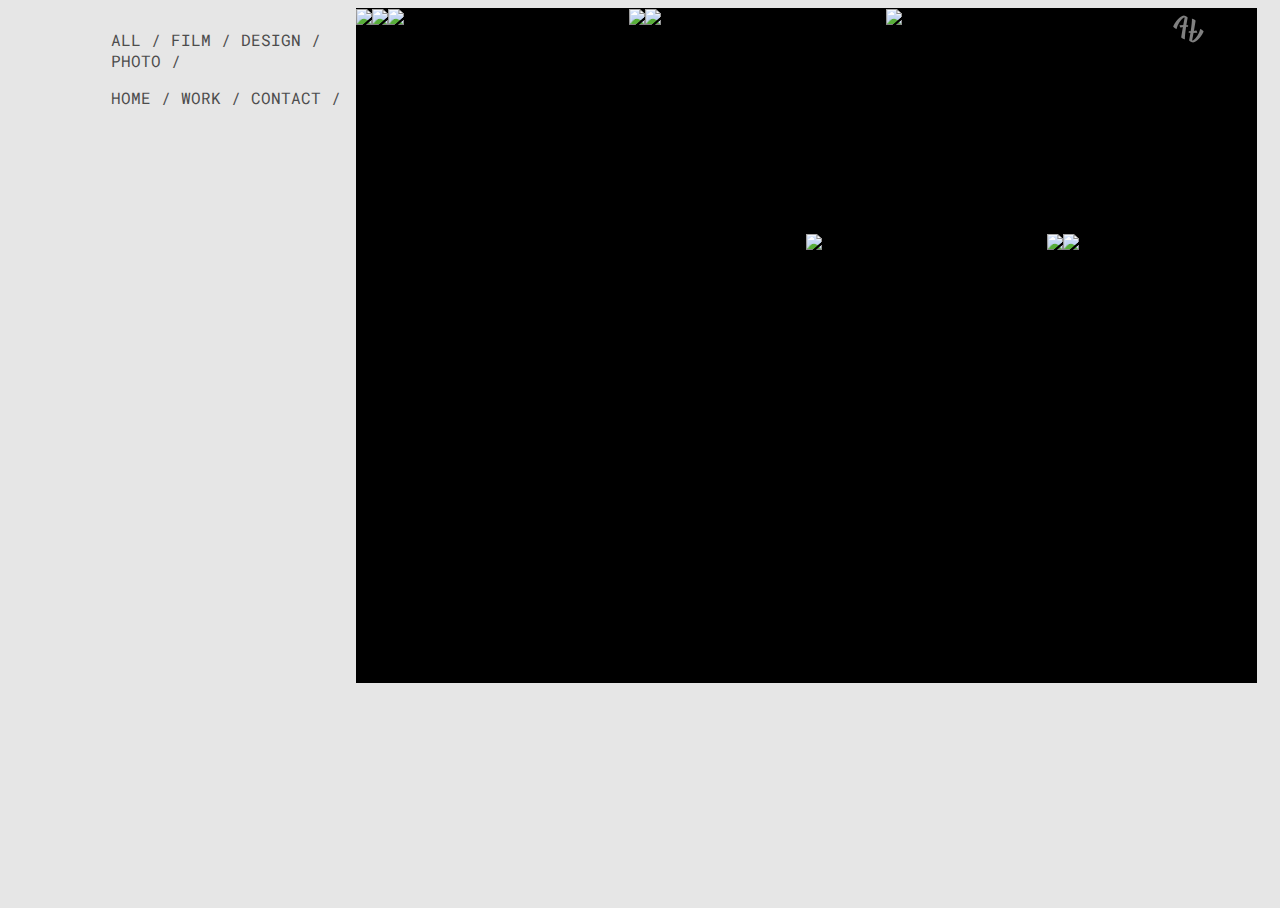
==== work.html @ e1aa6a4e "Base" ====
<!DOCTYPE html>
<html lang="en">

<head>
    
    <meta charset="UTF-8">
    <meta name="viewport" content="width=device-width, initial-scale=1.0">
    <meta http-equiv="X-UA-Compatible" content="ie=edge">
    
    <title>Factory Town : All Work</title>

    <link rel="stylesheet" href="css/styles.css">

</head>


<body class="work">

<!-- Content Wrapper -->
<main>
    
    <!-- Aside -->
    <aside>

            <h1 id="logo">
                <a href="#">Factory Town</a>   
            </h1>
        
        <nav>
            <ul class="filter-by">
                <li><a href="work.html" data-filter="all">ALL</a></li>
                <li><a href="#" data-filter=".film">Film</a></li>
                <li><a href="#" data-filter=".design">Design</a></li>
                <li><a href="#" data-filter=".photo">Photo</a></li>
            </ul>
            <ul class="site-nav">
                <li><a href="index.html">Home</a></li>
                <li><a href="work.html">Work</a></li>
                <li><a href="contact.html">Contact</a></li>
            </ul>
        </nav>

    </aside>

    <!-- Article -->
    <article>
        
        <!-- Row 0 -->
        <figure class="photo">
            <a href="photo.html">
                <img src="content/work-thumb-0.jpg" Photoalt="Thumbnail">
            </a>
            <figcaption>Title of Work</figcaption>
        </figure>

        <figure class="film">
            <a href="video.html">
                <img src="content/work-thumb-1.jpg" Photoalt="Thumbnail">
            </a>
            <figcaption>Title of Work</figcaption>
        </figure>

        <figure class="design">
            <a href="design.html">
                <img src="content/work-thumb-2.jpg" Photoalt="Thumbnail">
            </a>
            <figcaption>Title of Work</figcaption>
        </figure>
        
        <!-- Row 1 -->
        <figure class="empty-square">
            <!-- empty rect -->
        </figure>

        <figure class="design">
            <a href="design.html">
                <img src="content/work-thumb-3.jpg" Photoalt="Thumbnail">
            </a>
            <figcaption>Title of Work</figcaption>
        </figure>

        <figure class="photo">
            <a href="photo.html">
                <img src="content/work-thumb-4.jpg" Photoalt="Thumbnail">
            </a>
            <figcaption>Title of Work</figcaption>
        </figure>
        
        <figure class="empty-square">
            <!-- empty rect -->
        </figure>

        <!-- Row 2 -->
        <figure class="film">
            <a href="video.html">
                <img src="content/work-thumb-6.jpg" Photoalt="Thumbnail">
            </a>
            <figcaption>Title of Work</figcaption>
        </figure>

        <figure class="empty-rect">
            <!-- empty rect -->
        </figure>

        <figure class="film">
            <a href="video.html">
                <img src="content/work-thumb-7.jpg" Photoalt="Thumbnail">
            </a>
            <figcaption>Title of Work</figcaption>
        </figure>

        <!-- Row 3 -->
        <figure class="empty-square">
            <!-- empty rect -->
        </figure>

        <figure class="photo">
            <a href="photo.html">
                <img src="content/work-thumb-8.jpg" Photoalt="Thumbnail">
            </a>
            <figcaption>Title of Work</figcaption>
        </figure>

        <figure class="design">
            <a href="design.html">
                <img src="content/work-thumb-9.jpg" Photoalt="Thumbnail">
            </a>
            <figcaption>Title of Work</figcaption>
        </figure>
        
        <figure class="empty-square">
            <!-- empty rect -->
        </figure>

    </article>

    <script src="js/mixitup.min.js"></script>
    <script src="js/scripts-min.js"></script>

</main>

</body>
</html>
---- css/styles.css ----
@import url("https://fonts.googleapis.com/css?family=Roboto+Mono");.chocolat-zoomable.chocolat-zoomed{cursor:zoom-out}.chocolat-open{overflow:hidden}.chocolat-overlay{height:100%;width:100%;position:fixed;left:0;top:0;z-index:10;background-color:#fff;display:none;opacity:0.8}.chocolat-wrapper{height:100%;width:100%;position:fixed;display:none;left:0;top:0;z-index:16;color:#fff}.chocolat-zoomable .chocolat-img{cursor:zoom-in}.chocolat-loader{height:32px;width:32px;position:absolute;left:50%;top:50%;margin-left:-16px;margin-top:-16px;z-index:11;background:url(../images/loader.gif);display:none}.chocolat-content{position:fixed;width:0px;height:0px;left:50%;top:50%;z-index:14;text-align:left}.chocolat-content .chocolat-img{position:absolute;width:100%;height:100%}.chocolat-wrapper .chocolat-left{position:absolute;left:0;width:50px;height:100px;top:50%;margin-top:-50px;cursor:pointer;background:url(../images/left.png) 50% 50% no-repeat;z-index:17;display:none}.chocolat-wrapper .chocolat-right{position:absolute;right:0;width:50px;height:100px;top:50%;margin-top:-50px;cursor:pointer;background:url(../images/right.png) 50% 50% no-repeat;z-index:17;display:none}.chocolat-wrapper .chocolat-right.active{display:block}.chocolat-wrapper .chocolat-left.active{display:block}.chocolat-wrapper .chocolat-top{position:absolute;top:0px;right:0;left:0;line-height:50px;height:50px;overflow:hidden;z-index:17;margin-bottom:10px}.chocolat-wrapper .chocolat-close{width:50px;height:50px;cursor:pointer;position:absolute;top:0;right:0;background:url(../images/close.png) 50% 50% no-repeat}.chocolat-wrapper .chocolat-bottom{position:absolute;bottom:0;left:0;right:0;line-height:40px;height:40px;font-size:12px;z-index:17;padding-left:15px;padding-right:15px;background:rgba(0,0,0,0.2);text-align:right;margin-top:10px}.chocolat-wrapper .chocolat-set-title{display:inline-block;padding-right:15px;line-height:1;border-right:1px solid rgba(255,255,255,0.3)}.chocolat-wrapper .chocolat-pagination{float:right;display:inline-block;padding-left:15px;padding-right:15px;margin-right:15px}.chocolat-wrapper .chocolat-fullscreen{width:16px;height:40px;background:url(../images/fullscreen.png) 50% 50% no-repeat;display:block;margin:auto;cursor:pointer;float:right}.chocolat-wrapper .chocolat-description{display:inline-block;float:left}body.chocolat-open>.chocolat-overlay{z-index:15}body.chocolat-open>.chocolat-loader{z-index:15}body.chocolat-open>.chocolat-content{z-index:17}.chocolat-in-container .chocolat-wrapper,.chocolat-in-container .chocolat-content,.chocolat-in-container .chocolat-overlay{position:absolute}.chocolat-in-container{position:relative}body{background:#E6E6E6;color:#4D4D4D;font-family:"Roboto Mono",monospace;position:relative}nav a:link,nav a:visited,nav li{color:#4D4D4D;text-transform:uppercase;text-decoration:none}nav a:after{content:" /"}nav a:focus{background:#4D4D4D;color:#000}nav a:hover{color:#000;border-bottom:2px solid #000}nav li{display:inline-block;list-style:none}nav .active{font-weight:bold;border-bottom:2px solid #000}#logo a{border:0;font:0/0 a;text-shadow:none;color:transparent;background:url("../img/factory-town-logo.png");width:42px;height:42px;position:absolute;top:0%;right:5%}main{margin:0 auto;width:90%;display:grid;grid-template-columns:25% 901px;grid-template-rows:1fr}.video article,.photo article{justify-content:center;background:black}article{background:#000;display:flex;flex-direction:row;flex-wrap:wrap}figure{background:#000;color:whitesmoke;margin:0;height:225px;position:relative}figure img{transition:opacity .33s ease-in-out}figure:hover img{opacity:0}figure figcaption{opacity:0;position:absolute;left:25%;top:50%;color:#fff;text-align:center}figure:hover figcaption{opacity:1}.empty-square{background:black;height:225px;width:225px}.empty-rect{background:black;height:225px;width:450px}.mejs__container{margin:5em 0}.video main{grid-template-columns:25% 1024px}aside li{list-style:none}aside section{height:360px;position:relative}aside .project-info{position:absolute}aside .project-info:nth-child(1){bottom:0}aside .project-info:nth-child(2){bottom:-520px}aside .project-info:nth-child(3){bottom:-1040px}aside .project-info:nth-child(4){bottom:-1560px}.photo article img{margin:5em 0;width:480px}html,body{height:100vh}.contact{background:#E6E6E6 url("../img/bg-triangle.png") no-repeat bottom right}.contact article{background:none;display:block;position:absolute;bottom:0;left:0;width:80%}.contact article a:link,.contact article a:visited{color:white;font-weight:bold;text-decoration:none;font-size:4em}.contact article a:hover{color:black}.home{background:#E6E6E6 url("../img/bg-homepage.png") bottom no-repeat}.home article{background:none;display:block;position:absolute;bottom:0;left:0;width:80%}.home article a:link,.home article a:visited{color:white;font-weight:bold;text-decoration:none;font-size:4em}

/*# sourceMappingURL=styles.css.map */
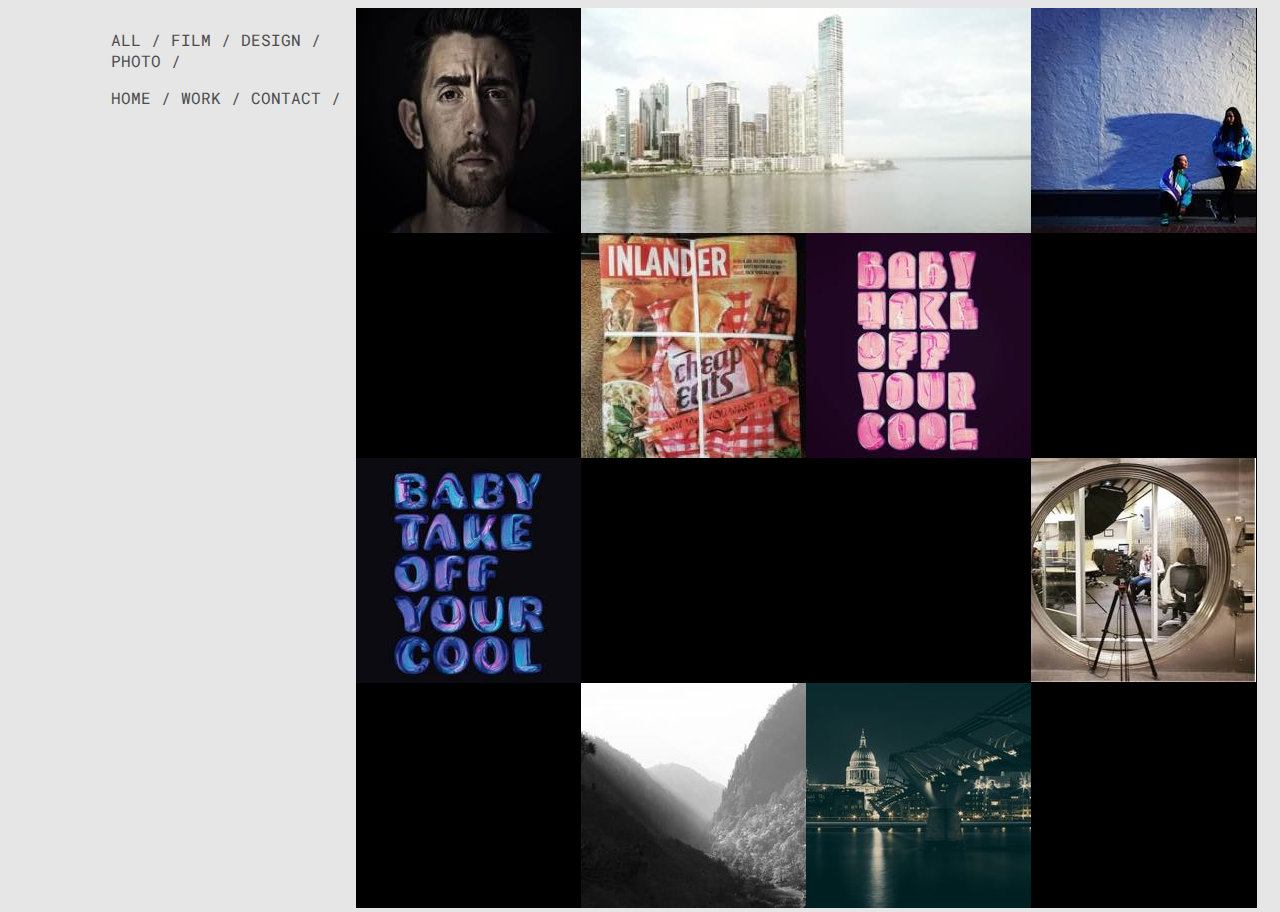
==== commit 8d206e96: "Static Mobile Templates" ====
--- a/work.html
+++ b/work.html
@@ -10,6 +10,7 @@
     <title>Factory Town : All Work</title>
 
     <link rel="stylesheet" href="css/styles.css">
+
 
 </head>
 
@@ -137,6 +138,18 @@
     <script src="js/mixitup.min.js"></script>
     <script src="js/scripts-min.js"></script>
 
+    <script>
+            // Mix-It-Up Filters
+var mixer = mixitup('main', {
+    selectors: {
+        target: 'figure'
+    },
+    animation: {
+        duration: 300
+    }
+});
+    </script>
+
 </main>
 
 </body>
--- a/css/styles.css
+++ b/css/styles.css
@@ -1,3 +1,3 @@
-@import url("https://fonts.googleapis.com/css?family=Roboto+Mono");.chocolat-zoomable.chocolat-zoomed{cursor:zoom-out}.chocolat-open{overflow:hidden}.chocolat-overlay{height:100%;width:100%;position:fixed;left:0;top:0;z-index:10;background-color:#fff;display:none;opacity:0.8}.chocolat-wrapper{height:100%;width:100%;position:fixed;display:none;left:0;top:0;z-index:16;color:#fff}.chocolat-zoomable .chocolat-img{cursor:zoom-in}.chocolat-loader{height:32px;width:32px;position:absolute;left:50%;top:50%;margin-left:-16px;margin-top:-16px;z-index:11;background:url(../images/loader.gif);display:none}.chocolat-content{position:fixed;width:0px;height:0px;left:50%;top:50%;z-index:14;text-align:left}.chocolat-content .chocolat-img{position:absolute;width:100%;height:100%}.chocolat-wrapper .chocolat-left{position:absolute;left:0;width:50px;height:100px;top:50%;margin-top:-50px;cursor:pointer;background:url(../images/left.png) 50% 50% no-repeat;z-index:17;display:none}.chocolat-wrapper .chocolat-right{position:absolute;right:0;width:50px;height:100px;top:50%;margin-top:-50px;cursor:pointer;background:url(../images/right.png) 50% 50% no-repeat;z-index:17;display:none}.chocolat-wrapper .chocolat-right.active{display:block}.chocolat-wrapper .chocolat-left.active{display:block}.chocolat-wrapper .chocolat-top{position:absolute;top:0px;right:0;left:0;line-height:50px;height:50px;overflow:hidden;z-index:17;margin-bottom:10px}.chocolat-wrapper .chocolat-close{width:50px;height:50px;cursor:pointer;position:absolute;top:0;right:0;background:url(../images/close.png) 50% 50% no-repeat}.chocolat-wrapper .chocolat-bottom{position:absolute;bottom:0;left:0;right:0;line-height:40px;height:40px;font-size:12px;z-index:17;padding-left:15px;padding-right:15px;background:rgba(0,0,0,0.2);text-align:right;margin-top:10px}.chocolat-wrapper .chocolat-set-title{display:inline-block;padding-right:15px;line-height:1;border-right:1px solid rgba(255,255,255,0.3)}.chocolat-wrapper .chocolat-pagination{float:right;display:inline-block;padding-left:15px;padding-right:15px;margin-right:15px}.chocolat-wrapper .chocolat-fullscreen{width:16px;height:40px;background:url(../images/fullscreen.png) 50% 50% no-repeat;display:block;margin:auto;cursor:pointer;float:right}.chocolat-wrapper .chocolat-description{display:inline-block;float:left}body.chocolat-open>.chocolat-overlay{z-index:15}body.chocolat-open>.chocolat-loader{z-index:15}body.chocolat-open>.chocolat-content{z-index:17}.chocolat-in-container .chocolat-wrapper,.chocolat-in-container .chocolat-content,.chocolat-in-container .chocolat-overlay{position:absolute}.chocolat-in-container{position:relative}body{background:#E6E6E6;color:#4D4D4D;font-family:"Roboto Mono",monospace;position:relative}nav a:link,nav a:visited,nav li{color:#4D4D4D;text-transform:uppercase;text-decoration:none}nav a:after{content:" /"}nav a:focus{background:#4D4D4D;color:#000}nav a:hover{color:#000;border-bottom:2px solid #000}nav li{display:inline-block;list-style:none}nav .active{font-weight:bold;border-bottom:2px solid #000}#logo a{border:0;font:0/0 a;text-shadow:none;color:transparent;background:url("../img/factory-town-logo.png");width:42px;height:42px;position:absolute;top:0%;right:5%}main{margin:0 auto;width:90%;display:grid;grid-template-columns:25% 901px;grid-template-rows:1fr}.video article,.photo article{justify-content:center;background:black}article{background:#000;display:flex;flex-direction:row;flex-wrap:wrap}figure{background:#000;color:whitesmoke;margin:0;height:225px;position:relative}figure img{transition:opacity .33s ease-in-out}figure:hover img{opacity:0}figure figcaption{opacity:0;position:absolute;left:25%;top:50%;color:#fff;text-align:center}figure:hover figcaption{opacity:1}.empty-square{background:black;height:225px;width:225px}.empty-rect{background:black;height:225px;width:450px}.mejs__container{margin:5em 0}.video main{grid-template-columns:25% 1024px}aside li{list-style:none}aside section{height:360px;position:relative}aside .project-info{position:absolute}aside .project-info:nth-child(1){bottom:0}aside .project-info:nth-child(2){bottom:-520px}aside .project-info:nth-child(3){bottom:-1040px}aside .project-info:nth-child(4){bottom:-1560px}.photo article img{margin:5em 0;width:480px}html,body{height:100vh}.contact{background:#E6E6E6 url("../img/bg-triangle.png") no-repeat bottom right}.contact article{background:none;display:block;position:absolute;bottom:0;left:0;width:80%}.contact article a:link,.contact article a:visited{color:white;font-weight:bold;text-decoration:none;font-size:4em}.contact article a:hover{color:black}.home{background:#E6E6E6 url("../img/bg-homepage.png") bottom no-repeat}.home article{background:none;display:block;position:absolute;bottom:0;left:0;width:80%}.home article a:link,.home article a:visited{color:white;font-weight:bold;text-decoration:none;font-size:4em}
+@import url("https://fonts.googleapis.com/css?family=Roboto+Mono");.chocolat-zoomable.chocolat-zoomed{cursor:zoom-out}.chocolat-open{overflow:hidden}.chocolat-overlay{height:100%;width:100%;position:fixed;left:0;top:0;z-index:10;background-color:#fff;display:none;opacity:0.8}.chocolat-wrapper{height:100%;width:100%;position:fixed;display:none;left:0;top:0;z-index:16;color:#fff}.chocolat-zoomable .chocolat-img{cursor:zoom-in}.chocolat-loader{height:32px;width:32px;position:absolute;left:50%;top:50%;margin-left:-16px;margin-top:-16px;z-index:11;background:url(../images/loader.gif);display:none}.chocolat-content{position:fixed;width:0px;height:0px;left:50%;top:50%;z-index:14;text-align:left}.chocolat-content .chocolat-img{position:absolute;width:100%;height:100%}.chocolat-wrapper .chocolat-left{position:absolute;left:0;width:50px;height:100px;top:50%;margin-top:-50px;cursor:pointer;background:url(../images/left.png) 50% 50% no-repeat;z-index:17;display:none}.chocolat-wrapper .chocolat-right{position:absolute;right:0;width:50px;height:100px;top:50%;margin-top:-50px;cursor:pointer;background:url(../images/right.png) 50% 50% no-repeat;z-index:17;display:none}.chocolat-wrapper .chocolat-right.active{display:block}.chocolat-wrapper .chocolat-left.active{display:block}.chocolat-wrapper .chocolat-top{position:absolute;top:0px;right:0;left:0;line-height:50px;height:50px;overflow:hidden;z-index:17;margin-bottom:10px}.chocolat-wrapper .chocolat-close{width:50px;height:50px;cursor:pointer;position:absolute;top:0;right:0;background:url(../images/close.png) 50% 50% no-repeat}.chocolat-wrapper .chocolat-bottom{position:absolute;bottom:0;left:0;right:0;line-height:40px;height:40px;font-size:12px;z-index:17;padding-left:15px;padding-right:15px;background:rgba(0,0,0,0.2);text-align:right;margin-top:10px}.chocolat-wrapper .chocolat-set-title{display:inline-block;padding-right:15px;line-height:1;border-right:1px solid rgba(255,255,255,0.3)}.chocolat-wrapper .chocolat-pagination{float:right;display:inline-block;padding-left:15px;padding-right:15px;margin-right:15px}.chocolat-wrapper .chocolat-fullscreen{width:16px;height:40px;background:url(../images/fullscreen.png) 50% 50% no-repeat;display:block;margin:auto;cursor:pointer;float:right}.chocolat-wrapper .chocolat-description{display:inline-block;float:left}body.chocolat-open>.chocolat-overlay{z-index:15}body.chocolat-open>.chocolat-loader{z-index:15}body.chocolat-open>.chocolat-content{z-index:17}.chocolat-in-container .chocolat-wrapper,.chocolat-in-container .chocolat-content,.chocolat-in-container .chocolat-overlay{position:absolute}.chocolat-in-container{position:relative}body{background:#E6E6E6;color:#4D4D4D;font-family:"Roboto Mono",monospace;position:relative}nav a:link,nav a:visited,nav li{color:#4D4D4D;text-transform:uppercase;text-decoration:none}nav a:after{content:" /"}nav a:focus{background:#4D4D4D;color:#000}nav a:hover{color:#000;border-bottom:2px solid #000}nav li{display:inline-block;list-style:none}nav .active{font-weight:bold;border-bottom:2px solid #000}#logo a{border:0;font:0/0 a;text-shadow:none;color:transparent;background:url("../img/factory-town-logo.png");width:42px;height:42px;position:absolute;top:0%;right:5%}main{margin:0 auto;width:90%;display:grid;grid-template-columns:25% 901px;grid-template-rows:1fr}.video article,.photo article{justify-content:center;background:black}article{background:#000;display:flex;flex-direction:row;flex-wrap:wrap}figure{background:#000;color:whitesmoke;margin:0;height:225px;position:relative}figure img{transition:opacity .33s ease-in-out}figure:hover img{opacity:0}figure figcaption{opacity:0;position:absolute;left:25%;top:50%;color:#fff;text-align:center}figure:hover figcaption{opacity:1}.empty-square{background:black;height:225px;width:225px}.empty-rect{background:black;height:225px;width:450px}.mejs__container{margin:5em 0}.video main{grid-template-columns:25% 1024px}aside li{list-style:none}aside section{height:360px;position:relative}aside .project-info{position:absolute}aside .project-info:nth-child(1){bottom:0}aside .project-info:nth-child(2){bottom:-520px}aside .project-info:nth-child(3){bottom:-1040px}aside .project-info:nth-child(4){bottom:-1560px}.photo article img{margin:5em 0;width:480px}html,body{height:100vh}.contact{background:#E6E6E6 url("../img/bg-triangle.png") no-repeat bottom right}.contact article{background:none;display:block;position:absolute;bottom:0;left:0;width:80%}.contact article a:link,.contact article a:visited{color:white;font-weight:bold;text-decoration:none;font-size:4em}.contact article a:hover{color:black}.home{background:#E6E6E6 url("../img/bg-homepage.png") bottom no-repeat}.home article{background:none;display:block;position:absolute;bottom:0;left:0;width:80%}.home article a:link,.home article a:visited{color:white;font-weight:bold;text-decoration:none;font-size:4em}.mobile nav a::after,.mobile-contact .navbar a::after,.mobile-work .navbar a::after,.mobile-photo .navbar a::after,.mobile-video .navbar a::after{content:none}#banner{position:fixed;left:0px;bottom:0px;width:100%}section a:link,section a:visited,.mobile-contact a:link,.mobile-contact a:visited{color:black;font-weight:bold;text-decoration:none;font-size:1.25rem}.mobile-contact p{margin:1em}.mobile-work .filters{margin:1em}.mobile-work main{display:block}.mobile-photo .project-info{font-weight:bolder;font-size:1rem}.mobile-photo .project-info span{font-weight:normal;display:block}.mobile-video .mejs__container{margin:0 !important}
 
 /*# sourceMappingURL=styles.css.map */